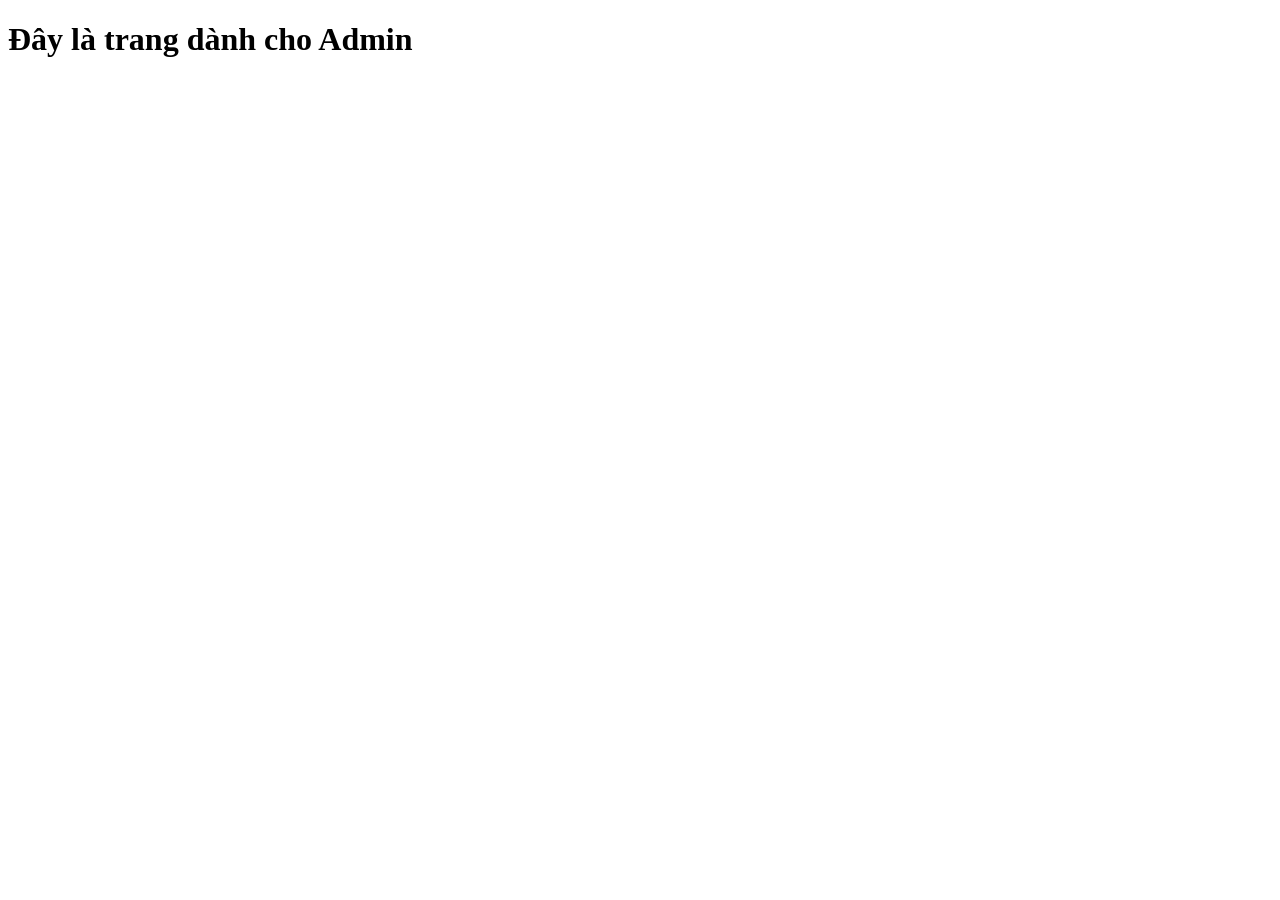
==== admin.html @ ab7de1f0 "Thêm lối vào ẩn cho Admin tại footer và tạo khung admin.html" ====
<!DOCTYPE html>
<html lang="vi">
<head>
    <meta charset="UTF-8">
    <title>Khu vực Quản trị</title>
</head>
<body>
    <h1>Đây là trang dành cho Admin</h1>
    <!-- Sau này bạn sẽ xây dựng giao diện quản lý cầu thủ/đội hình ở đây -->
</body>
</html>
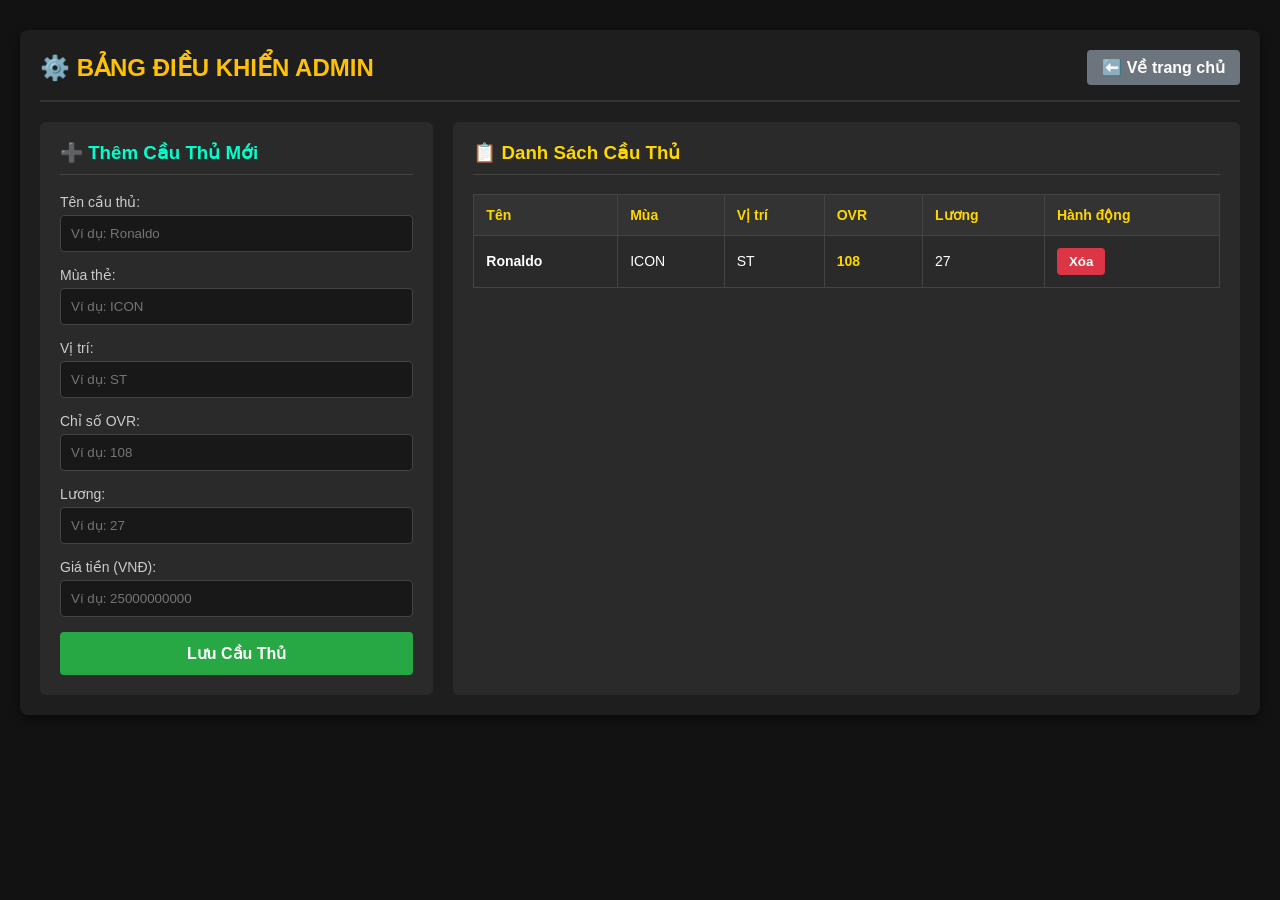
==== commit 4dffee5e: "Hoàn thiện luồng đăng nhập bảo mật cho Admin và sửa lỗi undefined cho User" ====
--- a/admin.html
+++ b/admin.html
@@ -2,10 +2,106 @@
 <html lang="vi">
 <head>
     <meta charset="UTF-8">
-    <title>Khu vực Quản trị</title>
+    <meta name="viewport" content="width=device-width, initial-scale=1.0">
+    <title>Quản Trị Cầu Thủ - FO4PLAYERS</title>
+    <style>
+        body { margin: 0; font-family: Arial, sans-serif; background-color: #121212; color: #fff; }
+        .admin-container { max-width: 1200px; margin: 30px auto; padding: 20px; background: #1e1e1e; border-radius: 8px; box-shadow: 0 4px 10px rgba(0,0,0,0.5); }
+        .admin-header { display: flex; justify-content: space-between; align-items: center; border-bottom: 2px solid #333; padding-bottom: 15px; margin-bottom: 20px; }
+        .admin-header h2 { margin: 0; color: #ffc107; }
+        .btn-back { background: #6c757d; color: white; padding: 8px 15px; text-decoration: none; border-radius: 4px; font-weight: bold; }
+        .btn-back:hover { background: #5a6268; }
+        
+        .admin-grid { display: grid; grid-template-columns: 1fr 2fr; gap: 20px; }
+        .box { background: #2a2a2a; padding: 20px; border-radius: 6px; }
+        .box h3 { margin-top: 0; border-bottom: 1px solid #444; padding-bottom: 10px; }
+        
+        .form-group { margin-bottom: 15px; }
+        .form-group label { display: block; margin-bottom: 5px; font-size: 14px; color: #ccc; }
+        .form-group input { width: 100%; padding: 10px; background: #181818; border: 1px solid #444; color: #fff; border-radius: 4px; box-sizing: border-box; }
+        .btn-submit { width: 100%; padding: 12px; background: #28a745; color: white; border: none; border-radius: 4px; font-size: 16px; font-weight: bold; cursor: pointer; }
+        .btn-submit:hover { background: #218838; }
+
+        table { width: 100%; border-collapse: collapse; margin-top: 10px; font-size: 14px; }
+        th, td { padding: 12px; border: 1px solid #444; text-align: left; }
+        th { background: #333; color: #ffd700; }
+        td img { width: 40px; border-radius: 4px; }
+        .btn-del { background: #dc3545; color: white; border: none; padding: 6px 12px; border-radius: 4px; cursor: pointer; font-weight: bold; }
+        .btn-del:hover { background: #c82333; }
+    </style>
 </head>
 <body>
-    <h1>Đây là trang dành cho Admin</h1>
-    <!-- Sau này bạn sẽ xây dựng giao diện quản lý cầu thủ/đội hình ở đây -->
+
+<div class="admin-container">
+    <div class="admin-header">
+        <h2>⚙️ BẢNG ĐIỀU KHIỂN ADMIN</h2>
+        <a href="index.html" class="btn-back">⬅️ Về trang chủ</a>
+    </div>
+
+    <div class="admin-grid">
+        <!-- Cột trái: Form thêm dữ liệu -->
+        <div class="box">
+            <h3 style="color: #00ffcc;">➕ Thêm Cầu Thủ Mới</h3>
+            <form id="admin-form">
+                <div class="form-group">
+                    <label>Tên cầu thủ:</label>
+                    <input type="text" id="a-name" required placeholder="Ví dụ: Ronaldo">
+                </div>
+                <div class="form-group">
+                    <label>Mùa thẻ:</label>
+                    <input type="text" id="a-season" required placeholder="Ví dụ: ICON">
+                </div>
+                <div class="form-group">
+                    <label>Vị trí:</label>
+                    <input type="text" id="a-pos" required placeholder="Ví dụ: ST">
+                </div>
+                <div class="form-group">
+                    <label>Chỉ số OVR:</label>
+                    <input type="number" id="a-ovr" required placeholder="Ví dụ: 108">
+                </div>
+                <div class="form-group">
+                    <label>Lương:</label>
+                    <input type="number" id="a-salary" required placeholder="Ví dụ: 27">
+                </div>
+                <div class="form-group">
+                    <label>Giá tiền (VNĐ):</label>
+                    <input type="number" id="a-price" required placeholder="Ví dụ: 25000000000">
+                </div>
+                <button type="submit" class="btn-submit">Lưu Cầu Thủ</button>
+            </form>
+        </div>
+
+        <!-- Cột phải: Bảng danh sách -->
+        <div class="box">
+            <h3 style="color: #ffd700;">📋 Danh Sách Cầu Thủ</h3>
+            <table>
+                <thead>
+                    <tr>
+                        <th>Tên</th>
+                        <th>Mùa</th>
+                        <th>Vị trí</th>
+                        <th>OVR</th>
+                        <th>Lương</th>
+                        <th>Hành động</th>
+                    </tr>
+                </thead>
+                <tbody id="admin-table-body">
+                    <!-- Dữ liệu mẫu test giao diện, lát nữa JS sẽ tự đổ dữ liệu thật vào đây -->
+                    <tr>
+                        <td><strong>Ronaldo</strong></td>
+                        <td>ICON</td>
+                        <td>ST</td>
+                        <td style="color:#ffd700; font-weight:bold;">108</td>
+                        <td>27</td>
+                        <td><button class="btn-del">Xóa</button></td>
+                    </tr>
+                </tbody>
+            </table>
+        </div>
+    </div>
+</div>
+
+<!-- Lát nữa chúng ta sẽ nhúng file admin.js vào đây -->
+
 </body>
 </html>
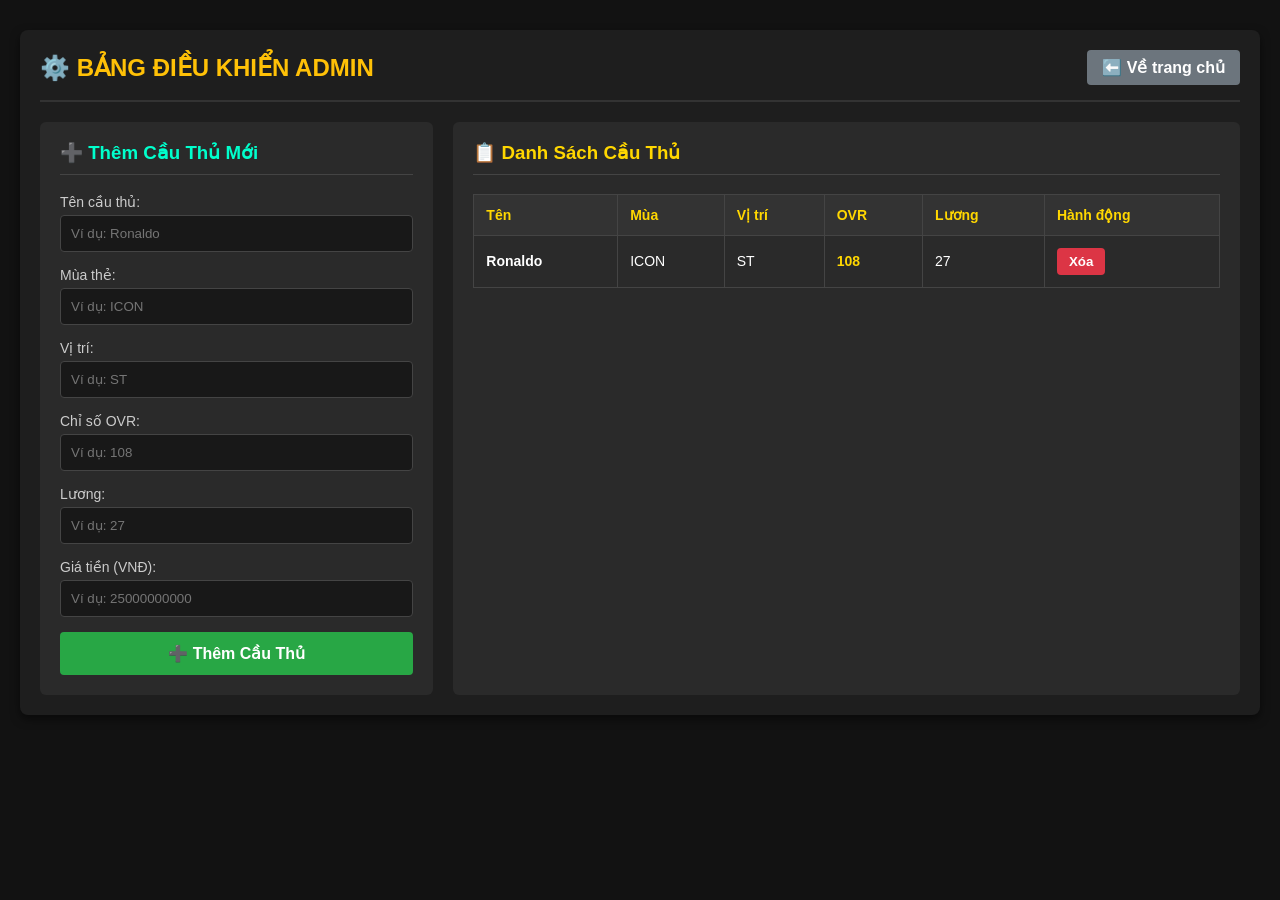
==== commit f7d7b629: "Hoàn thiện chức năng Sửa (Update) cầu thủ, hoàn chỉnh toàn bộ luồng CRUD cho Admin" ====
--- a/admin.html
+++ b/admin.html
@@ -43,6 +43,9 @@
         <div class="box">
             <h3 style="color: #00ffcc;">➕ Thêm Cầu Thủ Mới</h3>
             <form id="admin-form">
+               
+                <input type="hidden" id="a-id">
+                
                 <div class="form-group">
                     <label>Tên cầu thủ:</label>
                     <input type="text" id="a-name" required placeholder="Ví dụ: Ronaldo">
@@ -67,7 +70,10 @@
                     <label>Giá tiền (VNĐ):</label>
                     <input type="number" id="a-price" required placeholder="Ví dụ: 25000000000">
                 </div>
-                <button type="submit" class="btn-submit">Lưu Cầu Thủ</button>
+                <div style="display: flex; gap: 10px;">
+                    <button type="submit" id="btn-save" class="btn-submit">➕ Thêm Cầu Thủ</button>
+                    <button type="button" id="btn-cancel" class="btn-submit" style="display: none; background: #6c757d;" onclick="cancelEdit()">Hủy</button>
+                </div>
             </form>
         </div>
 
@@ -102,6 +108,6 @@
 </div>
 
 <!-- Lát nữa chúng ta sẽ nhúng file admin.js vào đây -->
-
+<script src="admin.js"></script>
 </body>
 </html>
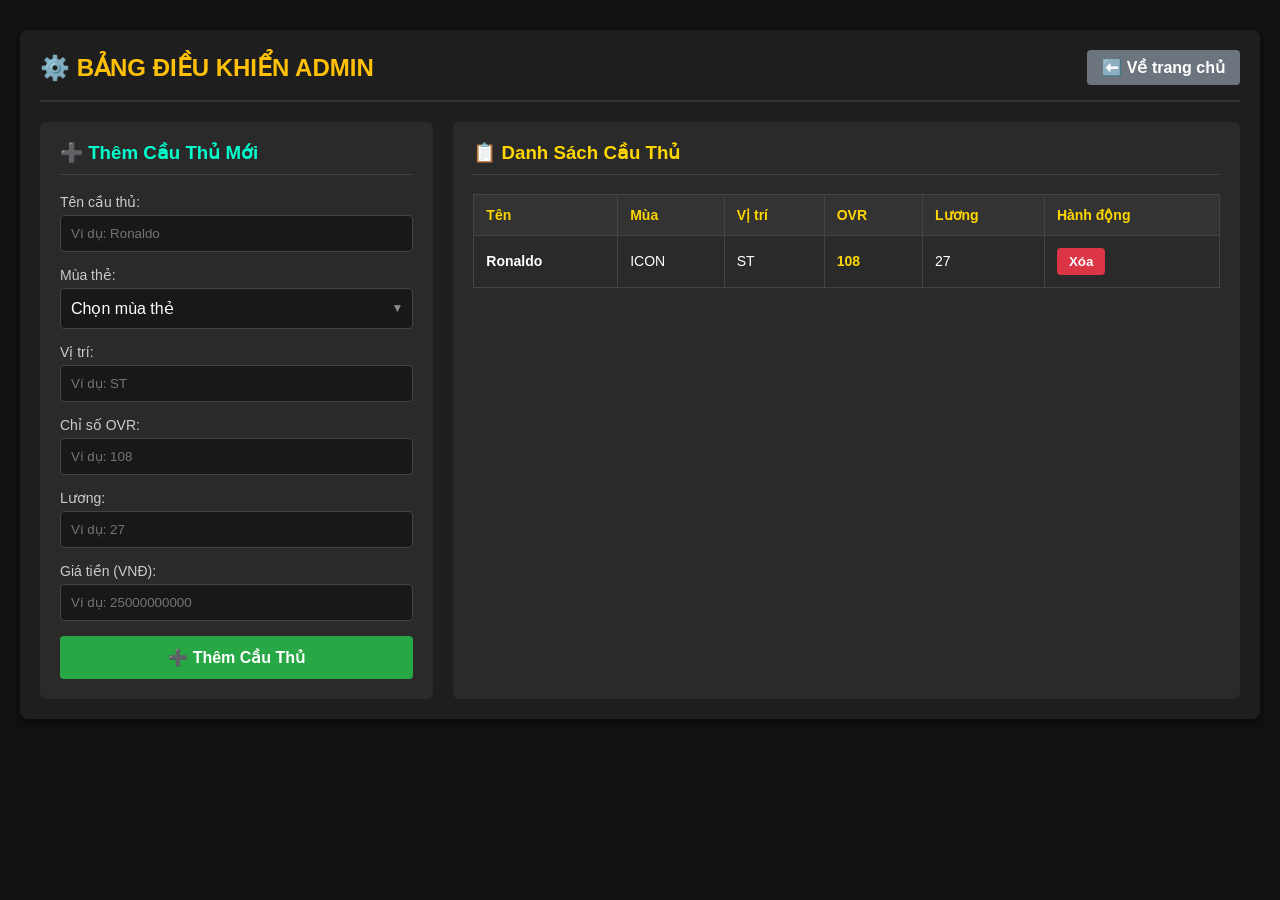
==== commit 9f4dc420: "Tối ưu UI/UX bộ lọc mùa thẻ trang chủ, sửa lỗi sự kiện click và đồng bộ kích thước logo" ====
--- a/admin.html
+++ b/admin.html
@@ -28,6 +28,16 @@
         td img { width: 40px; border-radius: 4px; }
         .btn-del { background: #dc3545; color: white; border: none; padding: 6px 12px; border-radius: 4px; cursor: pointer; font-weight: bold; }
         .btn-del:hover { background: #c82333; }
+        /* ===== CSS CHO DROPDOWN MÙA THẺ ===== */
+        .custom-select { position: relative; width: 100%; }
+        .select-selected { background-color: #181818; border: 1px solid #444; color: #fff; padding: 10px; border-radius: 4px; cursor: pointer; display: flex; align-items: center; }
+        .select-selected img { margin-right: 10px; }
+        .select-selected:after { content: "▼"; position: absolute; right: 10px; font-size: 12px; color: #888; }
+        .select-items { position: absolute; background-color: #2a2a2a; border: 1px solid #444; top: 100%; left: 0; right: 0; z-index: 99; max-height: 200px; overflow-y: auto; border-radius: 4px; box-shadow: 0 4px 8px rgba(0,0,0,0.5); }
+        .select-hide { display: none; }
+        .select-items div { color: #fff; padding: 8px 10px; cursor: pointer; display: flex; align-items: center; border-bottom: 1px solid #333; }
+        .select-items div img { margin-right: 10px; }
+        .select-items div:hover { background-color: #333; }
     </style>
 </head>
 <body>
@@ -50,10 +60,17 @@
                     <label>Tên cầu thủ:</label>
                     <input type="text" id="a-name" required placeholder="Ví dụ: Ronaldo">
                 </div>
-                <div class="form-group">
-                    <label>Mùa thẻ:</label>
-                    <input type="text" id="a-season" required placeholder="Ví dụ: ICON">
-                </div>
+<div class="form-group">
+    <label>Mùa thẻ:</label>
+    <div class="custom-select" id="season-selector">
+        <div class="select-selected">
+            <span id="selected-season-text">Chọn mùa thẻ</span>
+        </div>
+        
+        <div class="select-items select-hide"></div>
+    </div>
+    <input type="hidden" id="a-season" required>
+</div>
                 <div class="form-group">
                     <label>Vị trí:</label>
                     <input type="text" id="a-pos" required placeholder="Ví dụ: ST">
@@ -106,8 +123,7 @@
         </div>
     </div>
 </div>
-
-<!-- Lát nữa chúng ta sẽ nhúng file admin.js vào đây -->
+<script src="seasons.js"></script>
 <script src="admin.js"></script>
 </body>
 </html>
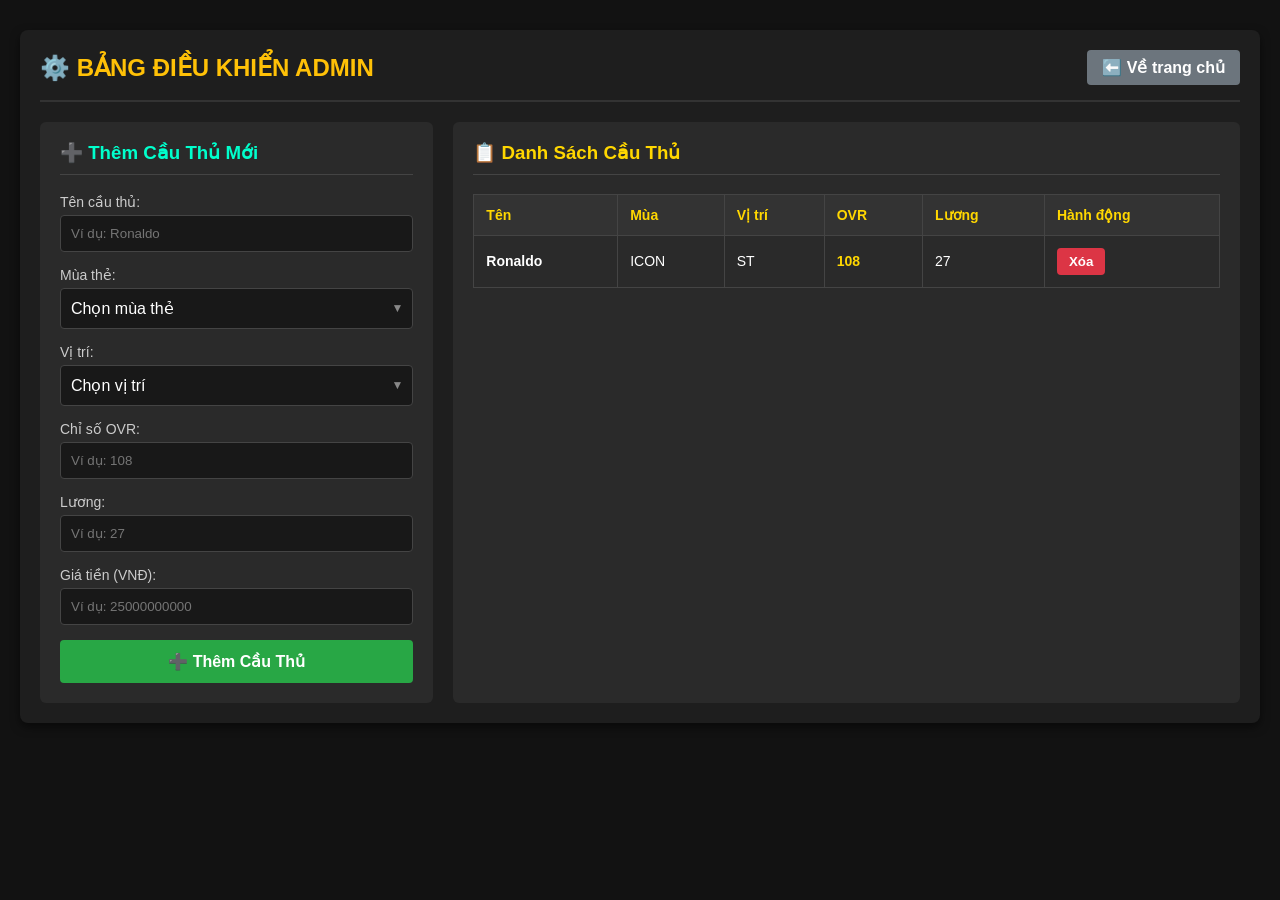
==== commit 3356f3e1: "Cải thiện thêm chi tiết các vị trí trên sân , cải thiện cách thêm cầu thủ" ====
--- a/admin.html
+++ b/admin.html
@@ -18,7 +18,7 @@
         
         .form-group { margin-bottom: 15px; }
         .form-group label { display: block; margin-bottom: 5px; font-size: 14px; color: #ccc; }
-        .form-group input { width: 100%; padding: 10px; background: #181818; border: 1px solid #444; color: #fff; border-radius: 4px; box-sizing: border-box; }
+        .form-group input, .form-group select { width: 100%; padding: 10px; background: #181818; border: 1px solid #444; color: #fff; border-radius: 4px; box-sizing: border-box; }
         .btn-submit { width: 100%; padding: 12px; background: #28a745; color: white; border: none; border-radius: 4px; font-size: 16px; font-weight: bold; cursor: pointer; }
         .btn-submit:hover { background: #218838; }
 
@@ -53,40 +53,67 @@
         <div class="box">
             <h3 style="color: #00ffcc;">➕ Thêm Cầu Thủ Mới</h3>
             <form id="admin-form">
-               
+                <!-- ID ẩn dùng để nhận diện khi nào là Thêm, khi nào là Sửa -->
                 <input type="hidden" id="a-id">
                 
                 <div class="form-group">
                     <label>Tên cầu thủ:</label>
                     <input type="text" id="a-name" required placeholder="Ví dụ: Ronaldo">
                 </div>
-<div class="form-group">
-    <label>Mùa thẻ:</label>
-    <div class="custom-select" id="season-selector">
-        <div class="select-selected">
-            <span id="selected-season-text">Chọn mùa thẻ</span>
-        </div>
-        
-        <div class="select-items select-hide"></div>
-    </div>
-    <input type="hidden" id="a-season" required>
-</div>
+
+                <div class="form-group">
+                    <label>Mùa thẻ:</label>
+                    <div class="custom-select" id="season-selector">
+                        <div class="select-selected">
+                            <span id="selected-season-text">Chọn mùa thẻ</span>
+                        </div>
+                        <div class="select-items select-hide"></div>
+                    </div>
+                    <input type="hidden" id="a-season" required>
+                </div>
+
                 <div class="form-group">
                     <label>Vị trí:</label>
-                    <input type="text" id="a-pos" required placeholder="Ví dụ: ST">
+                    <div class="custom-select" id="pos-selector">
+                        <div class="select-selected">
+                            <span id="selected-pos-text">Chọn vị trí</span>
+                        </div>
+                        <div class="select-items select-hide">
+                            <div data-value="ST">ST</div>
+                            <div data-value="CF">CF</div>
+                            <div data-value="LW">LW</div>
+                            <div data-value="RW">RW</div>
+                            <div data-value="CM">CM</div>
+                            <div data-value="CAM">CAM</div>
+                            <div data-value="CDM">CDM</div>
+                            <div data-value="LM">LM</div>
+                            <div data-value="RM">RM</div>
+                            <div data-value="CB">CB</div>
+                            <div data-value="RB">RB</div>
+                            <div data-value="LB">LB</div>
+                            <div data-value="RWB">RWB</div>
+                            <div data-value="LWB">LWB</div>
+                            <div data-value="GK">GK</div>
+                        </div>
+                    </div>
+                    <input type="hidden" id="a-pos" required>
                 </div>
+
                 <div class="form-group">
                     <label>Chỉ số OVR:</label>
                     <input type="number" id="a-ovr" required placeholder="Ví dụ: 108">
                 </div>
+                
                 <div class="form-group">
                     <label>Lương:</label>
                     <input type="number" id="a-salary" required placeholder="Ví dụ: 27">
                 </div>
+                
                 <div class="form-group">
                     <label>Giá tiền (VNĐ):</label>
                     <input type="number" id="a-price" required placeholder="Ví dụ: 25000000000">
                 </div>
+                
                 <div style="display: flex; gap: 10px;">
                     <button type="submit" id="btn-save" class="btn-submit">➕ Thêm Cầu Thủ</button>
                     <button type="button" id="btn-cancel" class="btn-submit" style="display: none; background: #6c757d;" onclick="cancelEdit()">Hủy</button>
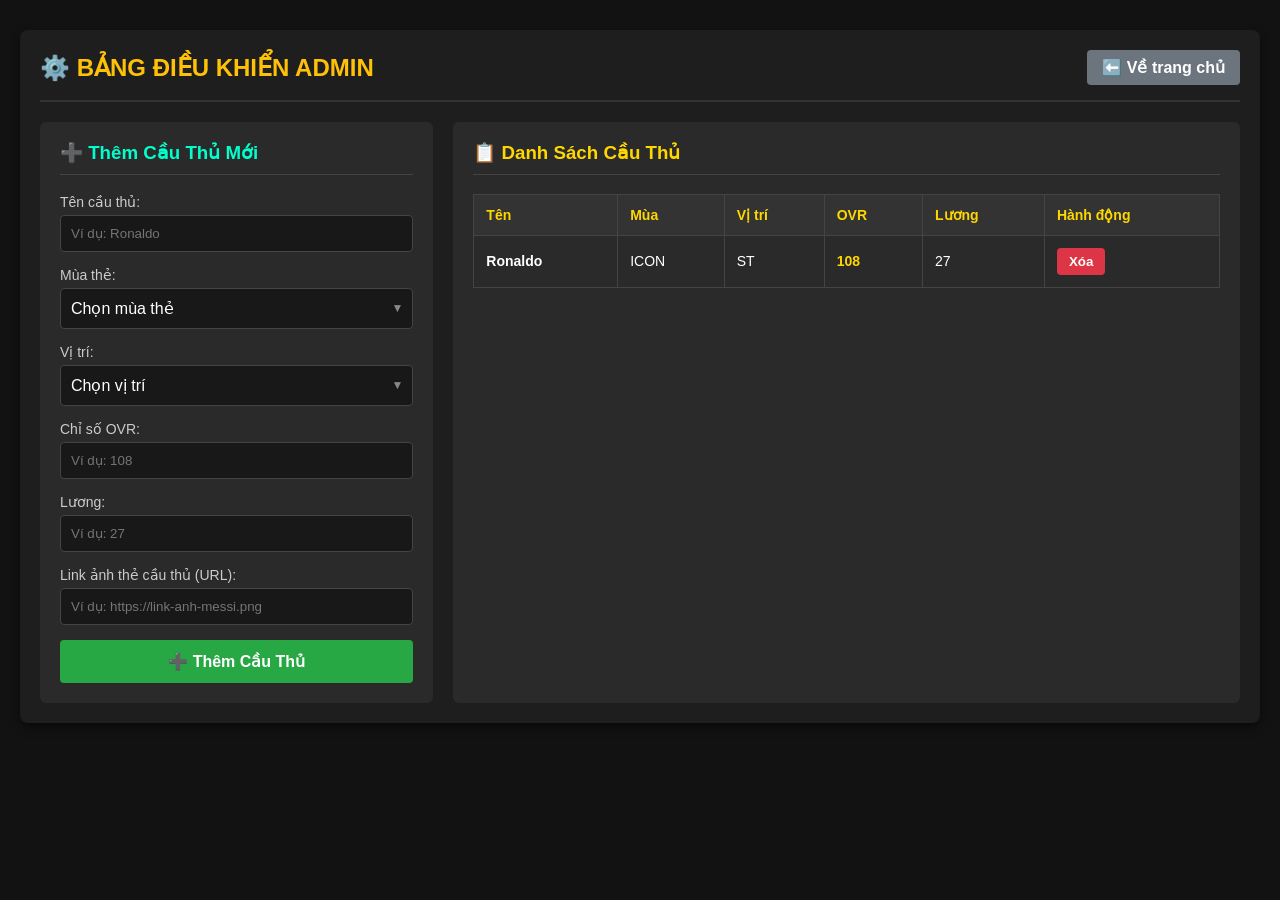
==== commit 286778c3: "cập nhật avata cho cầu thủ" ====
--- a/admin.html
+++ b/admin.html
@@ -110,9 +110,9 @@
                 </div>
                 
                 <div class="form-group">
-                    <label>Giá tiền (VNĐ):</label>
-                    <input type="number" id="a-price" required placeholder="Ví dụ: 25000000000">
-                </div>
+                <label>Link ảnh thẻ cầu thủ (URL):</label>
+                 <input type="text" id="p-avatar" placeholder="Ví dụ: https://link-anh-messi.png">
+</div>
                 
                 <div style="display: flex; gap: 10px;">
                     <button type="submit" id="btn-save" class="btn-submit">➕ Thêm Cầu Thủ</button>
